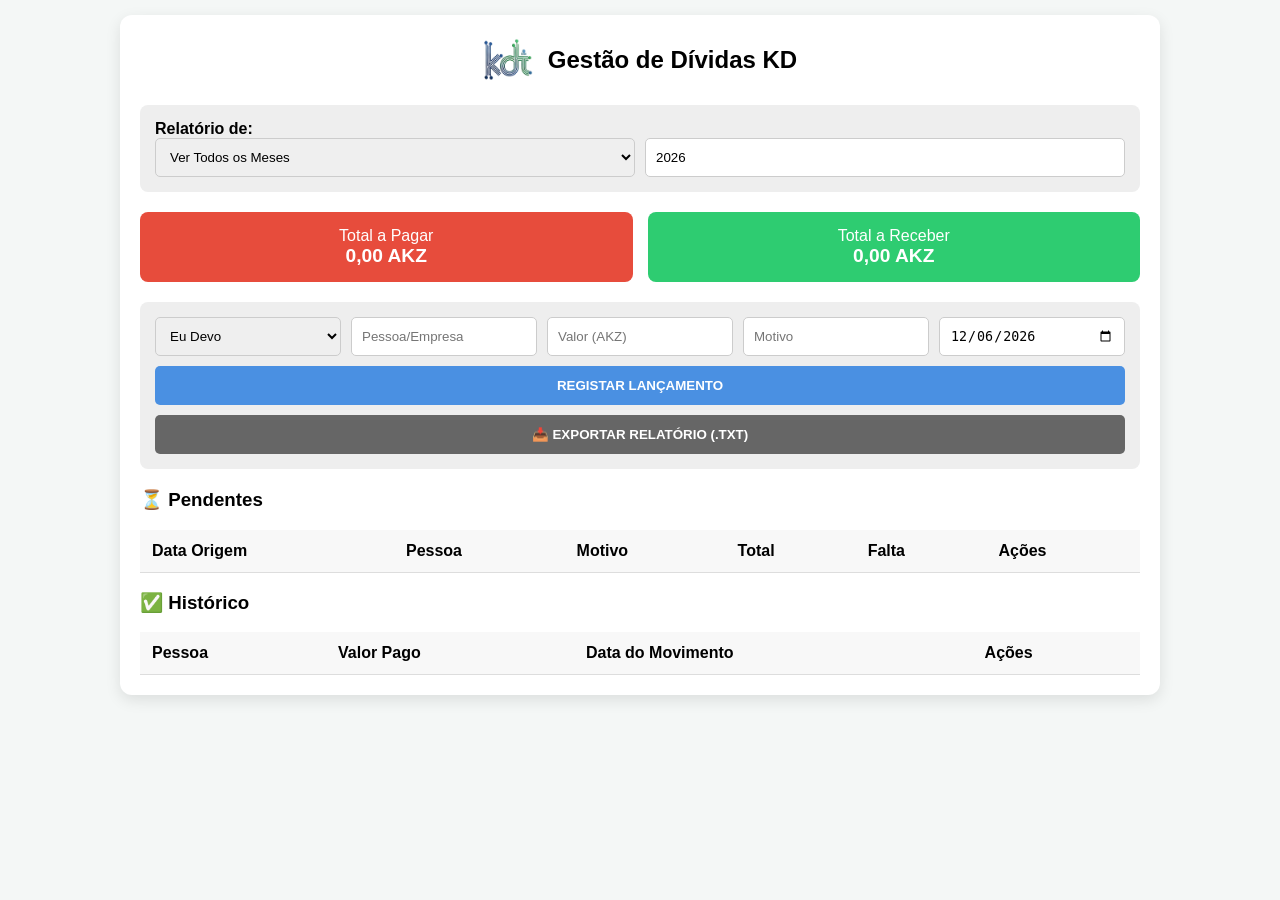
==== index.html @ 62168fb9 "first comit" ====
<!DOCTYPE html>
<html lang="pt">
<head>
    <meta charset="UTF-8">
    <meta name="viewport" content="width=device-width, initial-scale=1.0">
    <title>Gestor Financeiro KD</title>
    <style>
        :root {
            --primary: #4a90e2;
            --devo: #e74c3c;
            --receber: #2ecc71;
            --bg: #f4f7f6;
        }

        body { font-family: 'Segoe UI', sans-serif; background: var(--bg); margin: 0; padding: 15px; }
        .container { max-width: 1000px; margin: auto; background: white; padding: 20px; border-radius: 12px; box-shadow: 0 5px 15px rgba(0,0,0,0.1); }
        
        /* Estilo do Título com Logo */
        .header-app { display: flex; align-items: center; justify-content: center; gap: 15px; margin-bottom: 20px; }
        .logo-area { width: 50px; height: 50px; display: flex; align-items: center; justify-content: center; font-size: 40px; } /* Ajusta aqui o tamanho */
        .logo-area img { max-width: 100%; height: auto; border-radius: 8px; }

        .dashboard { display: grid; grid-template-columns: 1fr 1fr; gap: 15px; margin: 20px 0; }
        .card { padding: 15px; border-radius: 8px; color: white; text-align: center; }
        .card.devo { background: var(--devo); }
        .card.receber { background: var(--receber); }
        .card span { display: block; font-size: 1.2rem; font-weight: bold; }

        .section { background: #eee; padding: 15px; border-radius: 8px; margin-bottom: 20px; }
        .grid-form { display: grid; grid-template-columns: repeat(auto-fit, minmax(150px, 1fr)); gap: 10px; }
        input, select { padding: 10px; border: 1px solid #ccc; border-radius: 5px; width: 100%; box-sizing: border-box; }
        
        button { cursor: pointer; border: none; border-radius: 5px; font-weight: bold; transition: 0.3s; }
        .btn-add { background: var(--primary); color: white; padding: 12px; width: 100%; margin-top: 10px; }
        .btn-pay { background: #3498db; color: white; padding: 5px 10px; }
        .btn-del { background: #c0392b; color: white; padding: 5px 10px; }
        .btn-export { background: #666; color: white; padding: 12px; width: 100%; margin-top: 10px; }

        .table-wrap { overflow-x: auto; margin-top: 10px; }
        table { width: 100%; border-collapse: collapse; min-width: 700px; }
        th, td { padding: 12px; border-bottom: 1px solid #ddd; text-align: left; }
        th { background: #f8f8f8; }

        .tag-parcela { font-size: 0.7rem; background: #ddd; padding: 2px 5px; border-radius: 3px; margin-left: 5px; }

        @media (max-width: 600px) {
            .dashboard { grid-template-columns: 1fr; }
            .grid-form { grid-template-columns: 1fr; }
            .header-app { flex-direction: column; text-align: center; }
        }
    </style>
</head>
<body>

<div class="container">
    <header class="header-app">
        <div class="logo-area" id="logoContainer">
            <img src="logo-kd.png" alt="Logo KD"> 
        </div>
        <h2 style="margin: 0;">Gestão de Dívidas KD</h2>
    </header>

    <div class="section">
        <strong>Relatório de:</strong>
        <div class="grid-form">
            <select id="filtroMes" onchange="atualizarInterface()">
                <option value="todos">Ver Todos os Meses</option>
                <option value="01">Janeiro</option><option value="02">Fevereiro</option>
                <option value="03" selected>Março</option><option value="04">Abril</option>
                <option value="05">Maio</option><option value="06">Junho</option>
                <option value="07">Julho</option><option value="08">Agosto</option>
                <option value="09">Setembro</option><option value="10">Outubro</option>
                <option value="11">Novembro</option><option value="12">Dezembro</option>
            </select>
            <input type="number" id="filtroAno" value="2026" onchange="atualizarInterface()">
        </div>
    </div>

    <div class="dashboard">
        <div class="card devo">Total a Pagar<span id="saldoDevo">0 AKZ</span></div>
        <div class="card receber">Total a Receber<span id="saldoReceber">0 AKZ</span></div>
    </div>

    <div class="section">
        <div class="grid-form">
            <select id="tipo">
                <option value="devo">Eu Devo</option>
                <option value="receber">Devem-me</option>
            </select>
            <input type="text" id="pessoa" placeholder="Pessoa/Empresa">
            <input type="number" id="valorTotal" placeholder="Valor (AKZ)">
            <input type="text" id="motivo" placeholder="Motivo">
            <input type="date" id="data">
        </div>
        <button class="btn-add" onclick="adicionarRegisto()">REGISTAR LANÇAMENTO</button>
        <button class="btn-export" onclick="exportarParaTXT()">📥 EXPORTAR RELATÓRIO (.TXT)</button>
    </div>

    <h3>⏳ Pendentes</h3>
    <div class="table-wrap">
        <table id="tabelaPendentes">
            <thead>
                <tr>
                    <th>Data Origem</th>
                    <th>Pessoa</th>
                    <th>Motivo</th>
                    <th>Total</th>
                    <th>Falta</th>
                    <th>Ações</th>
                </tr>
            </thead>
            <tbody></tbody>
        </table>
    </div>

    <h3>✅ Histórico</h3>
    <div class="table-wrap">
        <table id="tabelaPagas">
            <thead>
                <tr>
                    <th>Pessoa</th>
                    <th>Valor Pago</th>
                    <th>Data do Movimento</th>
                    <th>Ações</th>
                </tr>
            </thead>
            <tbody></tbody>
        </table>
    </div>
</div>

<script>
    let finance_db = JSON.parse(localStorage.getItem('finance_kd_v4')) || [];

    document.getElementById('data').valueAsDate = new Date();
    document.getElementById('filtroMes').value = "todos"; 
    document.getElementById('filtroAno').value = new Date().getFullYear();

    function adicionarRegisto() {
        const item = {
            id: Date.now(),
            tipo: document.getElementById('tipo').value,
            pessoa: document.getElementById('pessoa').value,
            valor: parseFloat(document.getElementById('valorTotal').value) || 0,
            restante: parseFloat(document.getElementById('valorTotal').value) || 0,
            data: document.getElementById('data').value,
            motivo: document.getElementById('motivo').value,
            concluido: false,
            isParcela: false
        };

        if(!item.pessoa || item.valor <= 0 || !item.data) return alert("Preencha os campos!");

        finance_db.push(item);
        salvarEDesenhar();
        limparCampos();
    }

    function realizarPagamento(id) {
        const index = finance_db.findIndex(i => i.id === id);
        const original = finance_db[index];
        
        let valorInput = prompt(`Valor a pagar/receber de ${original.pessoa}:\nFalta: ${original.restante} AKZ`);
        if(valorInput === null || valorInput === "") return;
        
        let valorPago = parseFloat(valorInput);
        if(isNaN(valorPago) || valorPago <= 0) return alert("Valor inválido!");

        let dataP = prompt("Data (AAAA-MM-DD):", new Date().toISOString().split('T')[0]);
        if(!dataP) return;

        if(valorPago >= original.restante) {
            original.restante = 0;
            original.concluido = true;
            original.data = dataP; 
            original.isParcela = false;
        } else {
            const parcela = {
                id: Date.now() + 1,
                tipo: original.tipo,
                pessoa: original.pessoa,
                valor: valorPago,
                data: dataP,
                motivo: `Parcela de: ${original.motivo}`,
                concluido: true,
                isParcela: true
            };
            finance_db.push(parcela);
            original.restante -= valorPago;
        }
        salvarEDesenhar();
    }

    function eliminar(id) {
        if(confirm("Deseja apagar?")) {
            finance_db = finance_db.filter(i => i.id !== id);
            salvarEDesenhar();
        }
    }

    function salvarEDesenhar() {
        localStorage.setItem('finance_kd_v4', JSON.stringify(finance_db));
        atualizarInterface();
    }

    function limparCampos() {
        document.getElementById('pessoa').value = '';
        document.getElementById('valorTotal').value = '';
        document.getElementById('motivo').value = '';
    }

    function formatarKz(n) {
        return n.toLocaleString('pt-AO', { minimumFractionDigits: 2 }) + " AKZ";
    }

    function exportarParaTXT() {
        if (finance_db.length === 0) return alert("Sem dados!");
        let t = "=== RELATÓRIO FINANCEIRO KD ===\n\n";
        finance_db.forEach(i => {
            t += `${i.data} | ${i.tipo.toUpperCase()} | ${i.pessoa} | ${formatarKz(i.valor)} | Motivo: ${i.motivo}\n`;
        });
        const blob = new Blob([t], { type: "text/plain" });
        const a = document.createElement("a");
        a.href = URL.createObjectURL(blob);
        a.download = "relatorio_kd.txt";
        a.click();
    }

    function atualizarInterface() {
        const mesF = document.getElementById('filtroMes').value;
        const anoF = document.getElementById('filtroAno').value;
        const tPendentes = document.querySelector('#tabelaPendentes tbody');
        const tPagas = document.querySelector('#tabelaPagas tbody');
        
        tPendentes.innerHTML = '';
        tPagas.innerHTML = '';

        let totalDevo = 0, totalReceber = 0;

        finance_db.forEach(item => {
            const [ano, mes, dia] = item.data.split('-');
            if (mesF === "todos" || (mes === mesF && ano === String(anoF))) {
                const tr = document.createElement('tr');
                if(!item.concluido) {
                    if(item.tipo === 'devo') totalDevo += item.restante; else totalReceber += item.restante;
                    tr.innerHTML = `<td>${dia}/${mes}/${ano}</td><td>${item.pessoa}</td><td>${item.motivo}</td><td>${formatarKz(item.valor)}</td><td style="color:red;font-weight:bold">${formatarKz(item.restante)}</td><td><button class="btn-pay" onclick="realizarPagamento(${item.id})">Pagar</button><button class="btn-del" onclick="eliminar(${item.id})">×</button></td>`;
                    tPendentes.appendChild(tr);
                } else {
                    tr.innerHTML = `<td>${item.pessoa} ${item.isParcela ? '<span class="tag-parcela">Parcela</span>' : ''}</td><td>${formatarKz(item.valor)}</td><td>${dia}/${mes}/${ano}</td><td><button class="btn-del" onclick="eliminar(${item.id})">×</button></td>`;
                    tPagas.appendChild(tr);
                }
            }
        });
        document.getElementById('saldoDevo').innerText = formatarKz(totalDevo);
        document.getElementById('saldoReceber').innerText = formatarKz(totalReceber);
    }
    atualizarInterface();
</script>
</body>
</html>
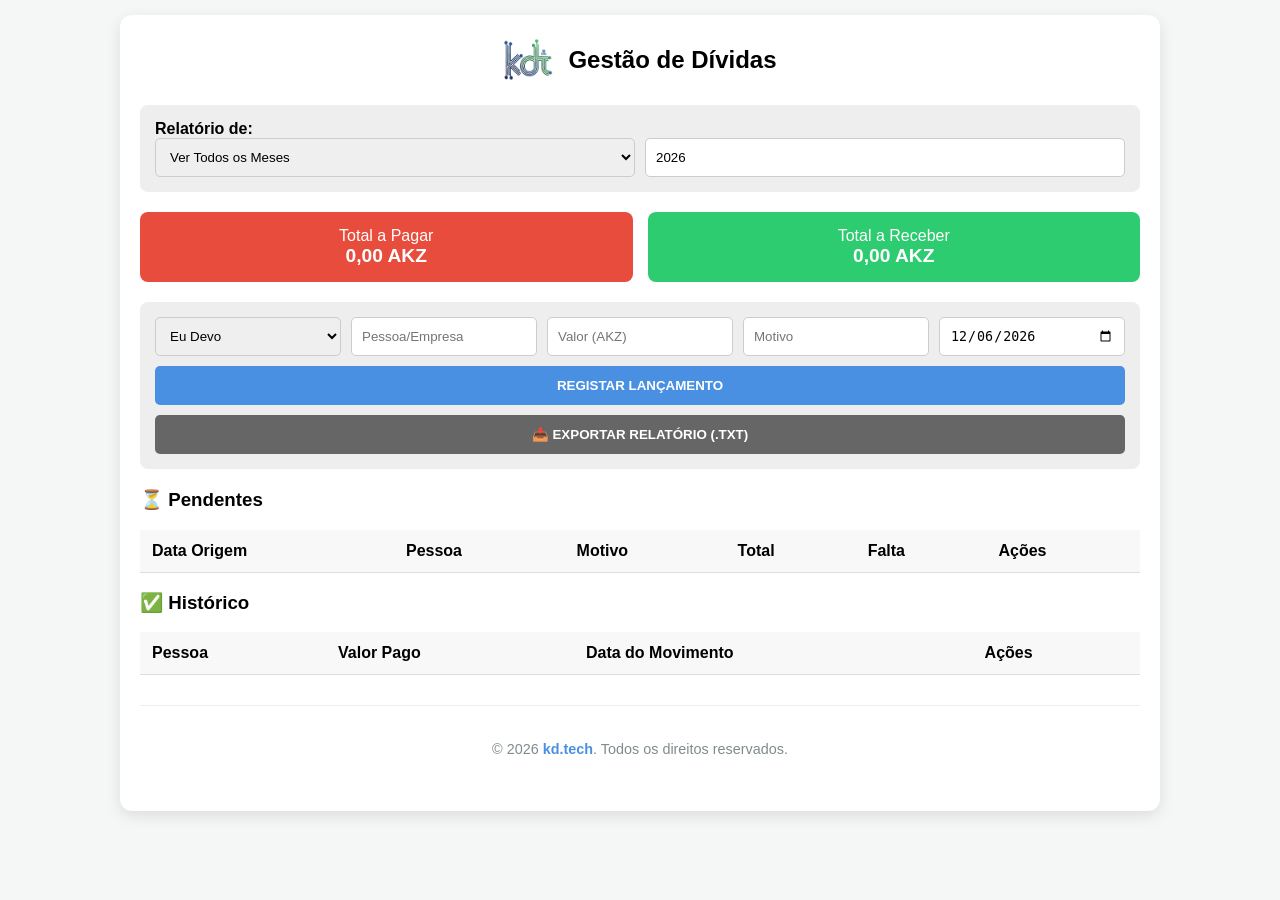
==== commit d7adf515: "update footer" ====
--- a/index.html
+++ b/index.html
@@ -4,51 +4,7 @@
     <meta charset="UTF-8">
     <meta name="viewport" content="width=device-width, initial-scale=1.0">
     <title>Gestor Financeiro KD</title>
-    <style>
-        :root {
-            --primary: #4a90e2;
-            --devo: #e74c3c;
-            --receber: #2ecc71;
-            --bg: #f4f7f6;
-        }
-
-        body { font-family: 'Segoe UI', sans-serif; background: var(--bg); margin: 0; padding: 15px; }
-        .container { max-width: 1000px; margin: auto; background: white; padding: 20px; border-radius: 12px; box-shadow: 0 5px 15px rgba(0,0,0,0.1); }
-        
-        /* Estilo do Título com Logo */
-        .header-app { display: flex; align-items: center; justify-content: center; gap: 15px; margin-bottom: 20px; }
-        .logo-area { width: 50px; height: 50px; display: flex; align-items: center; justify-content: center; font-size: 40px; } /* Ajusta aqui o tamanho */
-        .logo-area img { max-width: 100%; height: auto; border-radius: 8px; }
-
-        .dashboard { display: grid; grid-template-columns: 1fr 1fr; gap: 15px; margin: 20px 0; }
-        .card { padding: 15px; border-radius: 8px; color: white; text-align: center; }
-        .card.devo { background: var(--devo); }
-        .card.receber { background: var(--receber); }
-        .card span { display: block; font-size: 1.2rem; font-weight: bold; }
-
-        .section { background: #eee; padding: 15px; border-radius: 8px; margin-bottom: 20px; }
-        .grid-form { display: grid; grid-template-columns: repeat(auto-fit, minmax(150px, 1fr)); gap: 10px; }
-        input, select { padding: 10px; border: 1px solid #ccc; border-radius: 5px; width: 100%; box-sizing: border-box; }
-        
-        button { cursor: pointer; border: none; border-radius: 5px; font-weight: bold; transition: 0.3s; }
-        .btn-add { background: var(--primary); color: white; padding: 12px; width: 100%; margin-top: 10px; }
-        .btn-pay { background: #3498db; color: white; padding: 5px 10px; }
-        .btn-del { background: #c0392b; color: white; padding: 5px 10px; }
-        .btn-export { background: #666; color: white; padding: 12px; width: 100%; margin-top: 10px; }
-
-        .table-wrap { overflow-x: auto; margin-top: 10px; }
-        table { width: 100%; border-collapse: collapse; min-width: 700px; }
-        th, td { padding: 12px; border-bottom: 1px solid #ddd; text-align: left; }
-        th { background: #f8f8f8; }
-
-        .tag-parcela { font-size: 0.7rem; background: #ddd; padding: 2px 5px; border-radius: 3px; margin-left: 5px; }
-
-        @media (max-width: 600px) {
-            .dashboard { grid-template-columns: 1fr; }
-            .grid-form { grid-template-columns: 1fr; }
-            .header-app { flex-direction: column; text-align: center; }
-        }
-    </style>
+    <link rel="stylesheet" href="style.css">
 </head>
 <body>
 
@@ -57,7 +13,7 @@
         <div class="logo-area" id="logoContainer">
             <img src="logo-kd.png" alt="Logo KD"> 
         </div>
-        <h2 style="margin: 0;">Gestão de Dívidas KD</h2>
+        <h2 style="margin: 0;">Gestão de Dívidas</h2>
     </header>
 
     <div class="section">
@@ -93,6 +49,7 @@
             <input type="date" id="data">
         </div>
         <button class="btn-add" onclick="adicionarRegisto()">REGISTAR LANÇAMENTO</button>
+
         <button class="btn-export" onclick="exportarParaTXT()">📥 EXPORTAR RELATÓRIO (.TXT)</button>
     </div>
 
@@ -127,6 +84,10 @@
             <tbody></tbody>
         </table>
     </div>
+
+    <footer>
+        <p>&copy; 2026 <strong>kd.tech</strong>. Todos os direitos reservados.</p>
+    </footer>
 </div>
 
 <script>
--- a/style.css
+++ b/style.css
@@ -0,0 +1,187 @@
+:root {
+            --primary: #4a90e2;
+            --devo: #e74c3c;
+            --receber: #2ecc71;
+            --bg: #f4f7f6;
+        }
+
+        body { 
+            font-family: 'Segoe UI', sans-serif; 
+            background: var(--bg); 
+            margin: 0; padding: 15px; 
+        }
+
+        .container { 
+            max-width: 1000px; 
+            margin: auto; 
+            background: white; 
+            padding: 20px; 
+            border-radius: 12px; 
+            box-shadow: 0 5px 15px rgba(0,0,0,0.1); 
+        }
+        
+        /* Estilo do Título com Logo */
+        .header-app { 
+            display: flex; 
+            align-items: center; 
+            justify-content: center; 
+            gap: 15px; 
+            margin-bottom: 20px; 
+        }
+
+        .logo-area { 
+            width: 50px; 
+            height: 50px; 
+            display: flex; 
+            align-items: center; 
+            justify-content: center; 
+            font-size: 40px; 
+        } 
+        /* Ajusta aqui o tamanho */
+        .logo-area img { 
+            max-width: 100%; 
+            height: auto; 
+            border-radius: 8px; 
+        }
+
+        .dashboard { 
+            display: grid; 
+            grid-template-columns: 1fr 1fr; gap: 15px; 
+            margin: 20px 0; 
+        }
+
+        .card { 
+            padding: 15px; 
+            border-radius: 8px; 
+            color: white; 
+            text-align: center; 
+        }
+        
+        .card.devo { 
+            background: var(--devo); 
+        }
+        
+        .card.receber { 
+            background: var(--receber); 
+        }
+        
+        .card span { 
+            display: block; 
+            font-size: 1.2rem; 
+            font-weight: bold; 
+        }
+
+        .section { 
+            background: #eee; 
+            padding: 15px; 
+            border-radius: 8px; 
+            margin-bottom: 20px; 
+        }
+        
+        .grid-form { 
+            display: grid; 
+            grid-template-columns: repeat(auto-fit, minmax(150px, 1fr)); 
+            gap: 10px; 
+        }
+        
+        input, select { 
+            padding: 10px; 
+            border: 1px solid #ccc; 
+            border-radius: 5px; 
+            width: 100%; 
+            box-sizing: border-box; 
+        }
+        
+        button { 
+            cursor: pointer; 
+            border: none; 
+            border-radius: 5px; 
+            font-weight: bold; 
+            transition: 0.3s; }
+        
+        .btn-add { 
+            background: var(--primary); 
+            color: white; 
+            padding: 12px; 
+            width: 100%; 
+            margin-top: 10px; 
+        }
+        
+        .btn-pay { 
+            background: #3498db; 
+            color: white; 
+            padding: 5px 10px; 
+        }
+        
+        .btn-del { 
+            background: #c0392b; 
+            color: white; 
+            padding: 5px 10px; 
+        }
+        
+        .btn-export { 
+            background: #666; 
+            color: white; 
+            padding: 12px; 
+            width: 100%; 
+            margin-top: 10px; }
+
+        .table-wrap { 
+            overflow-x: auto; 
+            margin-top: 10px; 
+        }
+        
+        table { 
+            width: 100%; 
+            border-collapse: collapse; 
+            min-width: 700px; 
+        }
+        
+        th, td { 
+            padding: 12px; 
+            border-bottom: 1px solid #ddd; 
+            text-align: left; 
+        }
+        
+        th { 
+            background: #f8f8f8; 
+        }
+
+        .tag-parcela { 
+            font-size: 0.7rem; 
+            background: #ddd; 
+            padding: 2px 5px; 
+            border-radius: 3px; 
+            margin-left: 5px; 
+        }
+
+        footer {
+            margin-top: 30px;
+            text-align: center;
+            padding: 20px;
+            font-size: 0.9rem;
+            color: #7f8c8d;
+            border-top: 1px solid #eee;
+        }
+        
+        footer strong {
+            color: var(--primary);
+        }
+
+        @media (max-width: 600px) {
+            .dashboard { 
+                grid-template-columns: 1fr; 
+            }
+
+            .grid-form { 
+                grid-template-columns: 1fr; 
+            }
+
+            .header-app { 
+                flex-direction: column; text-align: center; 
+            }
+
+            .btn-export {
+                font-size: 0.7rem;
+            }
+        }
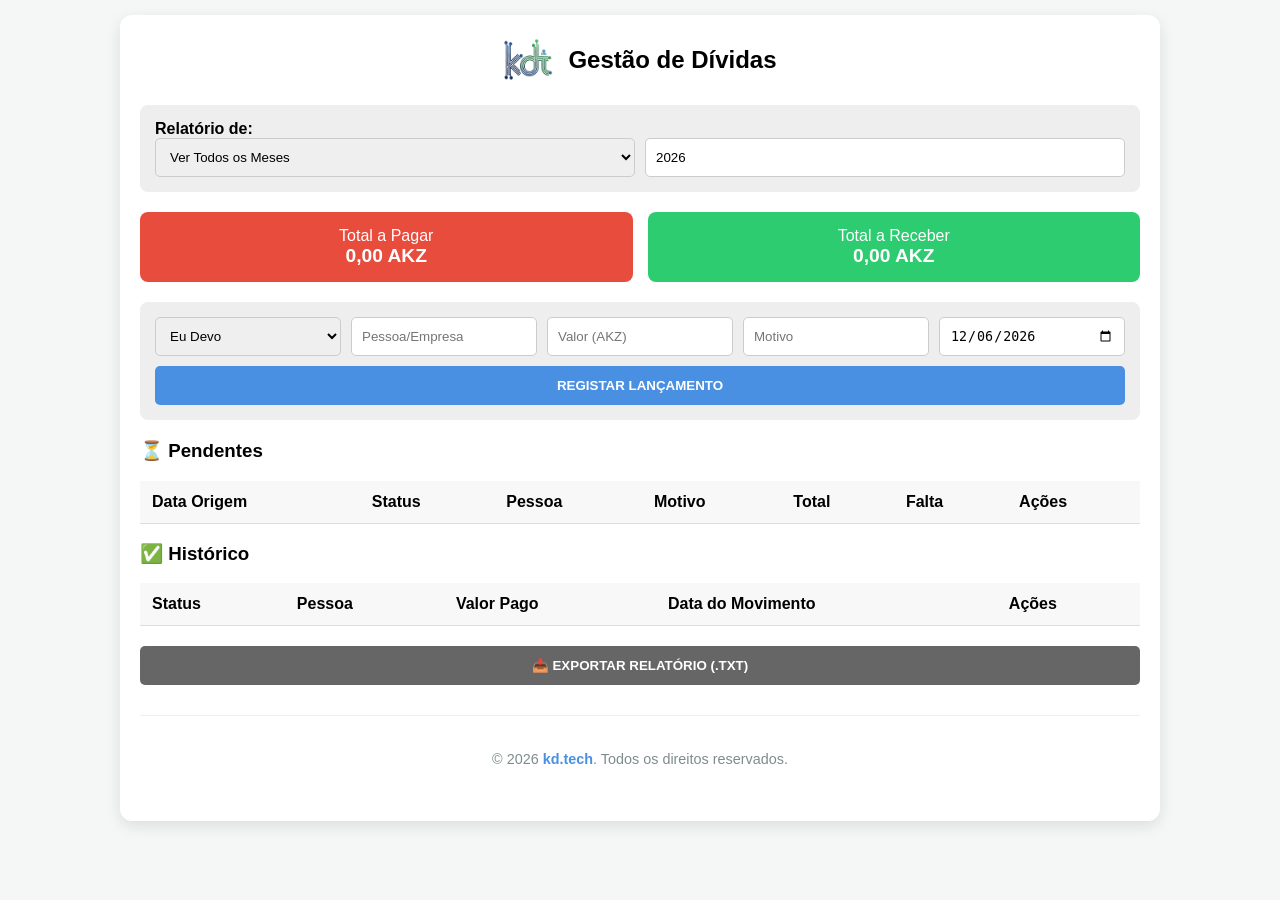
==== commit 909b9e3d: "refactoring" ====
--- a/index.html
+++ b/index.html
@@ -3,8 +3,201 @@
 <head>
     <meta charset="UTF-8">
     <meta name="viewport" content="width=device-width, initial-scale=1.0">
-    <title>Gestor Financeiro KD</title>
-    <link rel="stylesheet" href="style.css">
+    <title>Gestão Financeira KD</title>
+    <style>
+        :root {
+            --primary: #4a90e2;
+            --devo: #e74c3c;
+            --receber: #2ecc71;
+            --bg: #f4f7f6;
+        }
+
+        body { 
+            font-family: 'Segoe UI', sans-serif; 
+            background: var(--bg); 
+            margin: 0; 
+            padding: 15px; 
+        }
+
+        .container { 
+            max-width: 1000px; 
+            margin: auto; 
+            background: white; 
+            padding: 20px; 
+            border-radius: 12px; 
+            box-shadow: 0 5px 15px rgba(0,0,0,0.1); 
+        }
+        
+        /* Estilo do Título com Logo */
+        .header-app { 
+            display: flex; 
+            align-items: center; 
+            justify-content: center; 
+            gap: 15px; 
+            margin-bottom: 20px; 
+        }
+
+        .logo-area { 
+            width: 50px; 
+            height: 50px; 
+            display: flex; 
+            align-items: center; 
+            justify-content: center; 
+            font-size: 40px; 
+        } 
+        /* Ajusta aqui o tamanho */
+        .logo-area img { 
+            max-width: 100%; 
+            height: auto; 
+            border-radius: 8px; 
+        }
+
+        .dashboard { 
+            display: grid; 
+            grid-template-columns: 1fr 1fr; 
+            gap: 15px; 
+            margin: 20px 0; 
+        }
+
+        .card { 
+            padding: 15px; 
+            border-radius: 8px; 
+            color: white; 
+            text-align: center; 
+        }
+        
+        .card.devo { 
+            background: var(--devo); 
+        }
+        
+        .card.receber { 
+            background: var(--receber); 
+        }
+        
+        .card span { 
+            display: block; 
+            font-size: 1.2rem; 
+            font-weight: bold; 
+        }
+
+        .section { 
+            background: #eee; 
+            padding: 15px; 
+            border-radius: 8px; 
+            margin-bottom: 20px; 
+        }
+        
+        .grid-form { 
+            display: grid; 
+            grid-template-columns: repeat(auto-fit, minmax(150px, 1fr)); 
+            gap: 10px; 
+        }
+        
+        input, select { 
+            padding: 10px; 
+            border: 1px solid #ccc; 
+            border-radius: 5px; 
+            width: 100%; 
+            box-sizing: border-box; 
+        }
+        
+        button { 
+            cursor: pointer; 
+            border: none; 
+            border-radius: 5px; 
+            font-weight: bold; 
+            transition: 0.3s; 
+        }
+        
+        .btn-add { 
+            background: var(--primary); 
+            color: white; 
+            padding: 12px; 
+            width: 100%; 
+            margin-top: 10px; 
+        }
+        
+        .btn-pay { 
+            background: #3498db; 
+            color: white; 
+            padding: 5px 10px; 
+        }
+        
+        .btn-del { 
+            background: #c0392b; 
+            color: white; 
+            padding: 5px 10px; 
+        }
+        
+        .btn-export { 
+            background: #666; 
+            color: white; 
+            padding: 12px; 
+            width: 100%; 
+            margin-top: 20px; 
+        }
+
+        .table-wrap { 
+            overflow-x: auto; 
+            margin-top: 10px; 
+        }
+        
+        table { 
+            width: 100%; 
+            border-collapse: collapse; 
+            min-width: 700px; 
+        }
+        
+        th, td { 
+            padding: 12px; 
+            border-bottom: 1px solid #ddd; 
+            text-align: left; 
+        }
+        
+        th { 
+            background: #f8f8f8; 
+        }
+
+        .tag-parcela { 
+            font-size: 0.7rem; 
+            background: #ddd; 
+            padding: 2px 5px; 
+            border-radius: 3px; 
+            margin-left: 5px; 
+        }
+
+        footer {
+            margin-top: 30px;
+            text-align: center;
+            padding: 20px;
+            font-size: 0.9rem;
+            color: #7f8c8d;
+            border-top: 1px solid #eee;
+        }
+        
+        footer strong {
+            color: var(--primary);
+        }
+
+        @media (max-width: 600px) {
+            .dashboard { 
+                grid-template-columns: 1fr; 
+            }
+
+            .grid-form { 
+                grid-template-columns: 1fr; 
+            }
+
+            .header-app { 
+                flex-direction: column; 
+                text-align: center; 
+            }
+
+            .btn-export {
+                font-size: 0.7rem;
+            }
+        }
+    </style>
 </head>
 <body>
 
@@ -49,8 +242,6 @@
             <input type="date" id="data">
         </div>
         <button class="btn-add" onclick="adicionarRegisto()">REGISTAR LANÇAMENTO</button>
-
-        <button class="btn-export" onclick="exportarParaTXT()">📥 EXPORTAR RELATÓRIO (.TXT)</button>
     </div>
 
     <h3>⏳ Pendentes</h3>
@@ -59,6 +250,7 @@
             <thead>
                 <tr>
                     <th>Data Origem</th>
+                    <th>Status</th>
                     <th>Pessoa</th>
                     <th>Motivo</th>
                     <th>Total</th>
@@ -75,6 +267,7 @@
         <table id="tabelaPagas">
             <thead>
                 <tr>
+                    <th>Status</th>
                     <th>Pessoa</th>
                     <th>Valor Pago</th>
                     <th>Data do Movimento</th>
@@ -85,137 +278,308 @@
         </table>
     </div>
 
+    <!-- Botão exportar movido para cá -->
+    <button class="btn-export" onclick="exportarParaTXT()">📥 EXPORTAR RELATÓRIO (.TXT)</button>
+
     <footer>
         <p>&copy; 2026 <strong>kd.tech</strong>. Todos os direitos reservados.</p>
     </footer>
 </div>
 
 <script>
-    let finance_db = JSON.parse(localStorage.getItem('finance_kd_v4')) || [];
-
-    document.getElementById('data').valueAsDate = new Date();
-    document.getElementById('filtroMes').value = "todos"; 
-    document.getElementById('filtroAno').value = new Date().getFullYear();
-
-    function adicionarRegisto() {
-        const item = {
-            id: Date.now(),
-            tipo: document.getElementById('tipo').value,
-            pessoa: document.getElementById('pessoa').value,
-            valor: parseFloat(document.getElementById('valorTotal').value) || 0,
-            restante: parseFloat(document.getElementById('valorTotal').value) || 0,
-            data: document.getElementById('data').value,
-            motivo: document.getElementById('motivo').value,
-            concluido: false,
+    // Carrega os dados do localStorage (ou inicia um array vazio se não existir)
+let finance_db = JSON.parse(localStorage.getItem('finance_kd_v4')) || [];
+
+// Define a data atual automaticamente no input de data
+document.getElementById('data').valueAsDate = new Date();
+
+// Define o filtro padrão (todos os meses)
+document.getElementById('filtroMes').value = "todos"; 
+
+// Define o ano atual no filtro
+document.getElementById('filtroAno').value = new Date().getFullYear();
+
+
+// =========================
+// ADICIONAR NOVO REGISTO
+// =========================
+function adicionarRegisto() {
+
+    // Cria o objeto com os dados do formulário
+    const item = {
+        id: Date.now(), // ID único baseado no timestamp
+        tipo: document.getElementById('tipo').value, // "devo" ou "devem-me"
+        pessoa: document.getElementById('pessoa').value,
+        valor: parseFloat(document.getElementById('valorTotal').value) || 0,
+        restante: parseFloat(document.getElementById('valorTotal').value) || 0, // valor ainda em dívida
+        data: document.getElementById('data').value,
+        motivo: document.getElementById('motivo').value,
+        concluido: false, // ainda não pago
+        isParcela: false // controle de parcelas (não usado ainda)
+    };
+
+    // Validação básica dos campos
+    if(!item.pessoa || item.valor <= 0 || !item.data) 
+        return alert("Preencha os campos!");
+
+    // Adiciona ao banco
+    finance_db.push(item);
+
+    // Salva e atualiza interface
+    salvarEDesenhar();
+
+    // Limpa os campos do formulário
+    limparCampos();
+}
+
+
+// =========================
+// ESTORNAR PAGAMENTO
+// =========================
+function estornarPagamento(id) {
+
+    // Encontra o item pelo ID
+    const index = finance_db.findIndex(i => i.id === id);
+    if(index === -1) return;
+
+    const item = finance_db[index];
+
+    // Confirmação do usuário
+    if (!confirm(`Tem certeza que deseja estornar o pagamento de ${item.pessoa}?`)) return;
+
+    // Cria novamente a dívida original
+    const dividaOriginal = {
+        id: Date.now() + Math.floor(Math.random() * 1000), // novo ID
+        tipo: item.tipo,
+        pessoa: item.pessoa,
+        valor: item.valor,
+        restante: item.valor, // volta ao valor total
+        data: item.data,
+        motivo: item.motivo,
+        concluido: false,
+        isParcela: false
+    };
+
+    // Adiciona a dívida de volta e remove o pagamento
+    finance_db.push(dividaOriginal);
+    finance_db.splice(index, 1);
+
+    salvarEDesenhar();
+}
+
+
+// =========================
+// ELIMINAR PAGAMENTO (PAGO)
+// =========================
+function eliminarPagamento(id) {
+    if(confirm("Deseja eliminar este registro permanentemente?")) {
+        finance_db = finance_db.filter(i => i.id !== id);
+        salvarEDesenhar();
+    }
+}
+
+
+// =========================
+// REALIZAR PAGAMENTO
+// =========================
+function realizarPagamento(id) {
+
+    // Busca o item original
+    const index = finance_db.findIndex(i => i.id === id);
+    if(index === -1) return;
+
+    const original = finance_db[index];
+    
+    // Solicita valor a pagar
+    let valorInput = prompt(`Valor a pagar/receber de ${original.pessoa}:\nFalta: ${original.restante.toFixed(2)} AKZ`);
+    if(valorInput === null || valorInput === "") return;
+    
+    let valorPago = parseFloat(valorInput);
+
+    // Validação
+    if(isNaN(valorPago) || valorPago <= 0) 
+        return alert("Valor inválido!");
+
+    // Solicita data do pagamento
+    let dataP = prompt("Data (AAAA-MM-DD):", new Date().toISOString().split('T')[0]);
+    if(!dataP) return;
+
+    // Se pagou tudo (ou mais)
+    if(valorPago >= original.restante) {
+
+        const pagamento = {
+            id: Date.now() + Math.floor(Math.random() * 1000),
+            tipo: original.tipo,
+            pessoa: original.pessoa,
+            valor: original.valor,
+            data: dataP,
+            motivo: original.motivo,
+            concluido: true,
             isParcela: false
         };
 
-        if(!item.pessoa || item.valor <= 0 || !item.data) return alert("Preencha os campos!");
-
-        finance_db.push(item);
-        salvarEDesenhar();
-        limparCampos();
+        // Move para lista de pagos
+        finance_db.push(pagamento);
+
+        // Remove da lista de pendentes
+        finance_db.splice(index, 1);
+
+    } else {
+        // Pagamento parcial (reduz apenas o restante)
+        original.restante -= valorPago;
     }
 
-    function realizarPagamento(id) {
-        const index = finance_db.findIndex(i => i.id === id);
-        const original = finance_db[index];
-        
-        let valorInput = prompt(`Valor a pagar/receber de ${original.pessoa}:\nFalta: ${original.restante} AKZ`);
-        if(valorInput === null || valorInput === "") return;
-        
-        let valorPago = parseFloat(valorInput);
-        if(isNaN(valorPago) || valorPago <= 0) return alert("Valor inválido!");
-
-        let dataP = prompt("Data (AAAA-MM-DD):", new Date().toISOString().split('T')[0]);
-        if(!dataP) return;
-
-        if(valorPago >= original.restante) {
-            original.restante = 0;
-            original.concluido = true;
-            original.data = dataP; 
-            original.isParcela = false;
-        } else {
-            const parcela = {
-                id: Date.now() + 1,
-                tipo: original.tipo,
-                pessoa: original.pessoa,
-                valor: valorPago,
-                data: dataP,
-                motivo: `Parcela de: ${original.motivo}`,
-                concluido: true,
-                isParcela: true
-            };
-            finance_db.push(parcela);
-            original.restante -= valorPago;
-        }
+    salvarEDesenhar();
+}
+
+
+// =========================
+// ELIMINAR (GENÉRICO)
+// =========================
+function eliminar(id) {
+    if(confirm("Deseja apagar?")) {
+        finance_db = finance_db.filter(i => i.id !== id);
         salvarEDesenhar();
     }
-
-    function eliminar(id) {
-        if(confirm("Deseja apagar?")) {
-            finance_db = finance_db.filter(i => i.id !== id);
-            salvarEDesenhar();
-        }
-    }
-
-    function salvarEDesenhar() {
-        localStorage.setItem('finance_kd_v4', JSON.stringify(finance_db));
-        atualizarInterface();
-    }
-
-    function limparCampos() {
-        document.getElementById('pessoa').value = '';
-        document.getElementById('valorTotal').value = '';
-        document.getElementById('motivo').value = '';
-    }
-
-    function formatarKz(n) {
-        return n.toLocaleString('pt-AO', { minimumFractionDigits: 2 }) + " AKZ";
-    }
-
-    function exportarParaTXT() {
-        if (finance_db.length === 0) return alert("Sem dados!");
-        let t = "=== RELATÓRIO FINANCEIRO KD ===\n\n";
-        finance_db.forEach(i => {
-            t += `${i.data} | ${i.tipo.toUpperCase()} | ${i.pessoa} | ${formatarKz(i.valor)} | Motivo: ${i.motivo}\n`;
-        });
-        const blob = new Blob([t], { type: "text/plain" });
-        const a = document.createElement("a");
-        a.href = URL.createObjectURL(blob);
-        a.download = "relatorio_kd.txt";
-        a.click();
-    }
-
-    function atualizarInterface() {
-        const mesF = document.getElementById('filtroMes').value;
-        const anoF = document.getElementById('filtroAno').value;
-        const tPendentes = document.querySelector('#tabelaPendentes tbody');
-        const tPagas = document.querySelector('#tabelaPagas tbody');
-        
-        tPendentes.innerHTML = '';
-        tPagas.innerHTML = '';
-
-        let totalDevo = 0, totalReceber = 0;
-
-        finance_db.forEach(item => {
-            const [ano, mes, dia] = item.data.split('-');
-            if (mesF === "todos" || (mes === mesF && ano === String(anoF))) {
-                const tr = document.createElement('tr');
-                if(!item.concluido) {
-                    if(item.tipo === 'devo') totalDevo += item.restante; else totalReceber += item.restante;
-                    tr.innerHTML = `<td>${dia}/${mes}/${ano}</td><td>${item.pessoa}</td><td>${item.motivo}</td><td>${formatarKz(item.valor)}</td><td style="color:red;font-weight:bold">${formatarKz(item.restante)}</td><td><button class="btn-pay" onclick="realizarPagamento(${item.id})">Pagar</button><button class="btn-del" onclick="eliminar(${item.id})">×</button></td>`;
-                    tPendentes.appendChild(tr);
-                } else {
-                    tr.innerHTML = `<td>${item.pessoa} ${item.isParcela ? '<span class="tag-parcela">Parcela</span>' : ''}</td><td>${formatarKz(item.valor)}</td><td>${dia}/${mes}/${ano}</td><td><button class="btn-del" onclick="eliminar(${item.id})">×</button></td>`;
-                    tPagas.appendChild(tr);
-                }
+}
+
+
+// =========================
+// SALVAR + ATUALIZAR UI
+// =========================
+function salvarEDesenhar() {
+
+    // Salva no localStorage
+    localStorage.setItem('finance_kd_v4', JSON.stringify(finance_db));
+
+    // Atualiza a interface
+    atualizarInterface();
+}
+
+
+// =========================
+// LIMPAR CAMPOS DO FORM
+// =========================
+function limparCampos() {
+    document.getElementById('pessoa').value = '';
+    document.getElementById('valorTotal').value = '';
+    document.getElementById('motivo').value = '';
+}
+
+
+// =========================
+// FORMATAR MOEDA (Kwanza)
+// =========================
+function formatarKz(n) {
+    return n.toLocaleString('pt-AO', { minimumFractionDigits: 2 }) + " AKZ";
+}
+
+
+// =========================
+// EXPORTAR PARA TXT
+// =========================
+function exportarParaTXT() {
+
+    if (finance_db.length === 0) return alert("Sem dados!");
+
+    let t = "=== RELATÓRIO FINANCEIRO KD ===\n\n";
+
+    // Ordena por data
+    const todos = [...finance_db];
+    todos.sort((a, b) => new Date(a.data) - new Date(b.data));
+
+    // Monta o conteúdo do arquivo
+    todos.forEach(i => {
+        let tipoExport = i.concluido ? "PAGO" : (i.tipo === "devo" ? "DEVO" : "DEVEM-ME");
+
+        t += `${i.data} | ${tipoExport} | ${i.pessoa} | ${formatarKz(i.valor)} | Motivo: ${i.motivo}\n`;
+    });
+
+    // Cria e baixa o arquivo
+    const blob = new Blob([t], { type: "text/plain" });
+    const a = document.createElement("a");
+
+    a.href = URL.createObjectURL(blob);
+    a.download = "relatorio_kd.txt";
+    a.click();
+}
+
+
+// =========================
+// ATUALIZAR INTERFACE
+// =========================
+function atualizarInterface() {
+
+    const mesF = document.getElementById('filtroMes').value;
+    const anoF = document.getElementById('filtroAno').value;
+
+    const tPendentes = document.querySelector('#tabelaPendentes tbody');
+    const tPagas = document.querySelector('#tabelaPagas tbody');
+    
+    // Limpa tabelas
+    tPendentes.innerHTML = '';
+    tPagas.innerHTML = '';
+
+    let totalDevo = 0, totalReceber = 0;
+
+    // Percorre todos os registros
+    finance_db.forEach(item => {
+
+        const [ano, mes, dia] = item.data.split('-');
+
+        // Filtra por mês/ano
+        if (mesF === "todos" || (mes === mesF && ano === String(anoF))) {
+
+            const tr = document.createElement('tr');
+
+            // REGISTROS PENDENTES
+            if(!item.concluido) {
+
+                if(item.tipo === 'devo') 
+                    totalDevo += item.restante; 
+                else 
+                    totalReceber += item.restante;
+
+                tr.innerHTML = `
+                    <td>${dia}/${mes}/${ano}</td>
+                    <td>${item.tipo === 'devo' ? 'Devo' : 'Devem-me'}</td>
+                    <td>${item.pessoa}</td>
+                    <td>${item.motivo}</td>
+                    <td>${formatarKz(item.valor)}</td>
+                    <td style="color:red;font-weight:bold">${formatarKz(item.restante)}</td>
+                    <td>
+                        <button class="btn-pay" onclick="realizarPagamento(${item.id})">Pagar</button>
+                        <button class="btn-del" onclick="eliminar(${item.id})">×</button>
+                    </td>`;
+
+                tPendentes.appendChild(tr);
+
+            } else {
+
+                // REGISTROS PAGOS
+                tr.innerHTML = `
+                    <td>${item.tipo === 'devo' ? 'Paguei' : 'Pagaram-me'}</td>
+                    <td>${item.pessoa} ${item.isParcela ? '<span class="tag-parcela">Parcela</span>' : ''}</td>
+                    <td>${formatarKz(item.valor)}</td>
+                    <td>${dia}/${mes}/${ano}</td>
+                    <td>
+                        <button class="btn-del" onclick="estornarPagamento(${item.id})">Estornar</button>
+                        <button class="btn-del" onclick="eliminarPagamento(${item.id})">Eliminar</button>
+                    </td>`;
+
+                tPagas.appendChild(tr);
             }
-        });
-        document.getElementById('saldoDevo').innerText = formatarKz(totalDevo);
-        document.getElementById('saldoReceber').innerText = formatarKz(totalReceber);
-    }
-    atualizarInterface();
+        }
+    });
+
+    // Atualiza totais
+    document.getElementById('saldoDevo').innerText = formatarKz(totalDevo);
+    document.getElementById('saldoReceber').innerText = formatarKz(totalReceber);
+}
+
+
+// Inicializa a interface ao carregar
+atualizarInterface();
 </script>
 </body>
 </html>
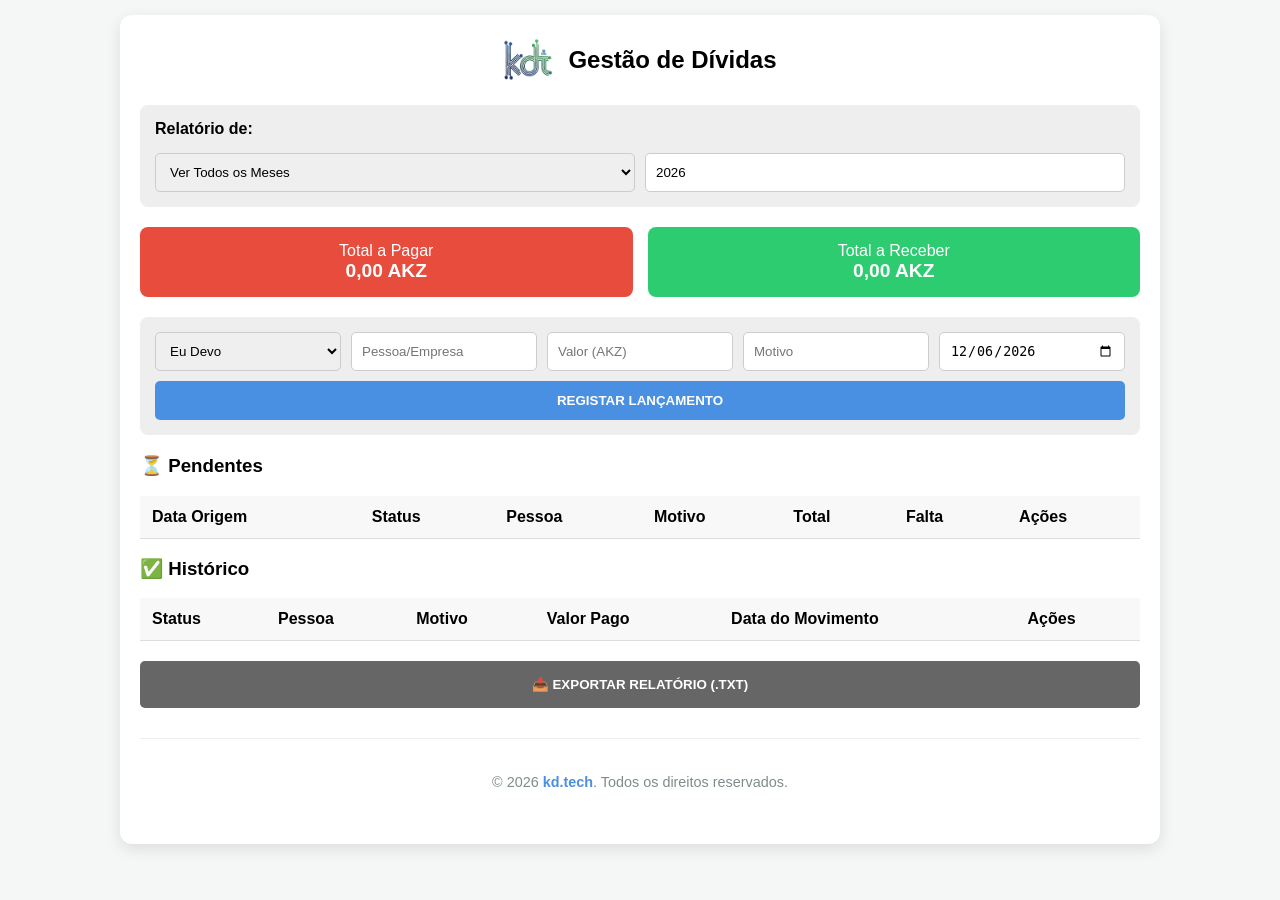
==== commit 61e5f750: "Correção de Parcelamento" ====
--- a/index.html
+++ b/index.html
@@ -4,12 +4,16 @@
     <meta charset="UTF-8">
     <meta name="viewport" content="width=device-width, initial-scale=1.0">
     <title>Gestão Financeira KD</title>
+    <!-- <link rel="stylesheet" href="style.css"> -->
+    <link rel="shortcut icon" href="favicon.ico" type="image/x-icon">
+
     <style>
+
         :root {
-            --primary: #4a90e2;
-            --devo: #e74c3c;
-            --receber: #2ecc71;
-            --bg: #f4f7f6;
+        --primary: #4a90e2;
+        --devo: #e74c3c;
+        --receber: #2ecc71;
+        --bg: #f4f7f6;
         }
 
         body { 
@@ -27,7 +31,7 @@
             border-radius: 12px; 
             box-shadow: 0 5px 15px rgba(0,0,0,0.1); 
         }
-        
+
         /* Estilo do Título com Logo */
         .header-app { 
             display: flex; 
@@ -45,6 +49,7 @@
             justify-content: center; 
             font-size: 40px; 
         } 
+
         /* Ajusta aqui o tamanho */
         .logo-area img { 
             max-width: 100%; 
@@ -65,15 +70,25 @@
             color: white; 
             text-align: center; 
         }
-        
+
         .card.devo { 
             background: var(--devo); 
-        }
-        
+            cursor: pointer;
+        }
+
+        .card.devo:hover { 
+            background: rgb(100, 4, 4); 
+        }
+
         .card.receber { 
             background: var(--receber); 
-        }
-        
+            cursor: pointer;
+        }
+
+        .card.receber:hover { 
+            background: rgb(3, 49, 3);
+        }
+
         .card span { 
             display: block; 
             font-size: 1.2rem; 
@@ -86,13 +101,18 @@
             border-radius: 8px; 
             margin-bottom: 20px; 
         }
-        
+
+        .section strong {
+            display: inline-block;
+            margin-bottom: 15px;
+        }
+
         .grid-form { 
             display: grid; 
             grid-template-columns: repeat(auto-fit, minmax(150px, 1fr)); 
             gap: 10px; 
         }
-        
+
         input, select { 
             padding: 10px; 
             border: 1px solid #ccc; 
@@ -100,7 +120,7 @@
             width: 100%; 
             box-sizing: border-box; 
         }
-        
+
         button { 
             cursor: pointer; 
             border: none; 
@@ -108,7 +128,7 @@
             font-weight: bold; 
             transition: 0.3s; 
         }
-        
+
         .btn-add { 
             background: var(--primary); 
             color: white; 
@@ -116,23 +136,23 @@
             width: 100%; 
             margin-top: 10px; 
         }
-        
+
         .btn-pay { 
             background: #3498db; 
             color: white; 
             padding: 5px 10px; 
         }
-        
+
         .btn-del { 
             background: #c0392b; 
             color: white; 
             padding: 5px 10px; 
         }
-        
+
         .btn-export { 
             background: #666; 
             color: white; 
-            padding: 12px; 
+            padding: 16px; 
             width: 100%; 
             margin-top: 20px; 
         }
@@ -141,19 +161,19 @@
             overflow-x: auto; 
             margin-top: 10px; 
         }
-        
+
         table { 
             width: 100%; 
             border-collapse: collapse; 
             min-width: 700px; 
         }
-        
+
         th, td { 
             padding: 12px; 
             border-bottom: 1px solid #ddd; 
             text-align: left; 
         }
-        
+
         th { 
             background: #f8f8f8; 
         }
@@ -174,7 +194,7 @@
             color: #7f8c8d;
             border-top: 1px solid #eee;
         }
-        
+
         footer strong {
             color: var(--primary);
         }
@@ -197,6 +217,7 @@
                 font-size: 0.7rem;
             }
         }
+
     </style>
 </head>
 <body>
@@ -269,6 +290,7 @@
                 <tr>
                     <th>Status</th>
                     <th>Pessoa</th>
+                    <th>Motivo</th>
                     <th>Valor Pago</th>
                     <th>Data do Movimento</th>
                     <th>Ações</th>
@@ -404,29 +426,28 @@
     let dataP = prompt("Data (AAAA-MM-DD):", new Date().toISOString().split('T')[0]);
     if(!dataP) return;
 
-    // Se pagou tudo (ou mais)
+    // Cria registo no histórico com o valor pago neste movimento
+    const registoHistorico = {
+        id: Date.now() + Math.floor(Math.random() * 1000),
+        tipo: original.tipo,
+        pessoa: original.pessoa,
+        valor: valorPago, // apenas o valor pago neste movimento
+        data: dataP,
+        motivo: original.motivo,
+        concluido: true,
+        isParcela: valorPago < original.restante // é parcela se ainda ficou valor em falta
+    };
+
+    // Adiciona o movimento ao histórico
+    finance_db.push(registoHistorico);
+
+    // Se pagou tudo (ou mais): remove dos pendentes
     if(valorPago >= original.restante) {
-
-        const pagamento = {
-            id: Date.now() + Math.floor(Math.random() * 1000),
-            tipo: original.tipo,
-            pessoa: original.pessoa,
-            valor: original.valor,
-            data: dataP,
-            motivo: original.motivo,
-            concluido: true,
-            isParcela: false
-        };
-
-        // Move para lista de pagos
-        finance_db.push(pagamento);
-
-        // Remove da lista de pendentes
         finance_db.splice(index, 1);
-
     } else {
-        // Pagamento parcial (reduz apenas o restante)
+        // Pagamento parcial: atualiza o restante e o valor total visível nos pendentes
         original.restante -= valorPago;
+        original.valor = original.restante; // coluna "Total" passa a mostrar o valor em falta
     }
 
     salvarEDesenhar();
@@ -556,10 +577,11 @@
 
             } else {
 
-                // REGISTROS PAGOS
+                // REGISTROS PAGOS (histórico) — inclui Motivo
                 tr.innerHTML = `
-                    <td>${item.tipo === 'devo' ? 'Paguei' : 'Pagaram-me'}</td>
-                    <td>${item.pessoa} ${item.isParcela ? '<span class="tag-parcela">Parcela</span>' : ''}</td>
+                    <td>${item.tipo === 'devo' ? 'Paguei' : 'Pagaram-me'} ${item.isParcela ? '<span class="tag-parcela">Parcela</span>' : ''}</td>
+                    <td>${item.pessoa}</td>
+                    <td>${item.motivo}</td>
                     <td>${formatarKz(item.valor)}</td>
                     <td>${dia}/${mes}/${ano}</td>
                     <td>
--- a/style.css
+++ b/style.css
@@ -0,0 +1,207 @@
+:root {
+    --primary: #4a90e2;
+    --devo: #e74c3c;
+    --receber: #2ecc71;
+    --bg: #f4f7f6;
+}
+
+body { 
+    font-family: 'Segoe UI', sans-serif; 
+    background: var(--bg); 
+    margin: 0; 
+    padding: 15px; 
+}
+
+.container { 
+    max-width: 1000px; 
+    margin: auto; 
+    background: white; 
+    padding: 20px; 
+    border-radius: 12px; 
+    box-shadow: 0 5px 15px rgba(0,0,0,0.1); 
+}
+
+/* Estilo do Título com Logo */
+.header-app { 
+    display: flex; 
+    align-items: center; 
+    justify-content: center; 
+    gap: 15px; 
+    margin-bottom: 20px; 
+}
+
+.logo-area { 
+    width: 50px; 
+    height: 50px; 
+    display: flex; 
+    align-items: center; 
+    justify-content: center; 
+    font-size: 40px; 
+} 
+/* Ajusta aqui o tamanho */
+.logo-area img { 
+    max-width: 100%; 
+    height: auto; 
+    border-radius: 8px; 
+}
+
+.dashboard { 
+    display: grid; 
+    grid-template-columns: 1fr 1fr; 
+    gap: 15px; 
+    margin: 20px 0; 
+}
+
+.card { 
+    padding: 15px; 
+    border-radius: 8px; 
+    color: white; 
+    text-align: center; 
+}
+
+.card.devo { 
+    background: var(--devo); 
+    cursor: pointer;
+}
+
+.card.devo:hover { 
+    background: rgb(100, 4, 4); 
+}
+
+.card.receber { 
+    background: var(--receber); 
+    cursor: pointer;
+}
+
+.card.receber:hover { 
+    background: rgb(3, 49, 3);
+}
+
+.card span { 
+    display: block; 
+    font-size: 1.2rem; 
+    font-weight: bold; 
+}
+
+.section { 
+    background: #eee; 
+    padding: 15px; 
+    border-radius: 8px; 
+    margin-bottom: 20px; 
+}
+
+.section strong {
+    display: inline-block;
+    margin-bottom: 15px;
+}
+
+.grid-form { 
+    display: grid; 
+    grid-template-columns: repeat(auto-fit, minmax(150px, 1fr)); 
+    gap: 10px; 
+}
+
+input, select { 
+    padding: 10px; 
+    border: 1px solid #ccc; 
+    border-radius: 5px; 
+    width: 100%; 
+    box-sizing: border-box; 
+}
+
+button { 
+    cursor: pointer; 
+    border: none; 
+    border-radius: 5px; 
+    font-weight: bold; 
+    transition: 0.3s; 
+}
+
+.btn-add { 
+    background: var(--primary); 
+    color: white; 
+    padding: 12px; 
+    width: 100%; 
+    margin-top: 10px; 
+}
+
+.btn-pay { 
+    background: #3498db; 
+    color: white; 
+    padding: 5px 10px; 
+}
+
+.btn-del { 
+    background: #c0392b; 
+    color: white; 
+    padding: 5px 10px; 
+}
+
+.btn-export { 
+    background: #666; 
+    color: white; 
+    padding: 16px; 
+    width: 100%; 
+    margin-top: 20px; 
+}
+
+.table-wrap { 
+    overflow-x: auto; 
+    margin-top: 10px; 
+}
+
+table { 
+    width: 100%; 
+    border-collapse: collapse; 
+    min-width: 700px; 
+}
+
+th, td { 
+    padding: 12px; 
+    border-bottom: 1px solid #ddd; 
+    text-align: left; 
+}
+
+th { 
+    background: #f8f8f8; 
+}
+
+.tag-parcela { 
+    font-size: 0.7rem; 
+    background: #ddd; 
+    padding: 2px 5px; 
+    border-radius: 3px; 
+    margin-left: 5px; 
+}
+
+footer {
+    margin-top: 30px;
+    text-align: center;
+    padding: 20px;
+    font-size: 0.9rem;
+    color: #7f8c8d;
+    border-top: 1px solid #eee;
+}
+
+footer strong {
+    color: var(--primary);
+}
+
+@media (max-width: 600px) {
+    .dashboard { 
+        grid-template-columns: 1fr; 
+    }
+
+    .grid-form { 
+        grid-template-columns: 1fr; 
+    }
+
+    .header-app { 
+        flex-direction: column; 
+        text-align: center; 
+    }
+
+    .btn-export {
+        font-size: 0.7rem;
+    }
+}
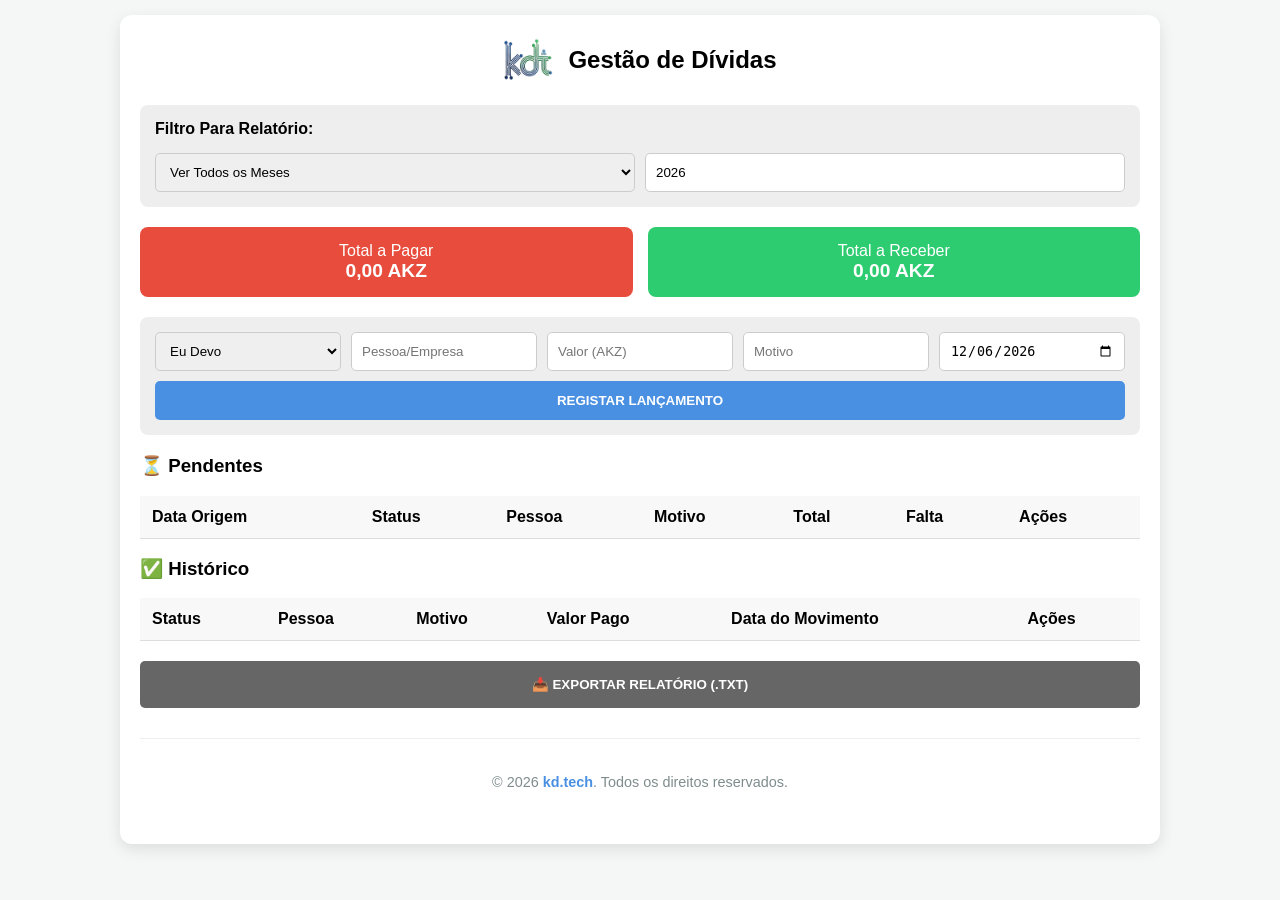
==== commit 9df19811: "css adjustment" ====
--- a/index.html
+++ b/index.html
@@ -4,221 +4,12 @@
     <meta charset="UTF-8">
     <meta name="viewport" content="width=device-width, initial-scale=1.0">
     <title>Gestão Financeira KD</title>
-    <!-- <link rel="stylesheet" href="style.css"> -->
+    <link rel="stylesheet" href="style.css">
     <link rel="shortcut icon" href="favicon.ico" type="image/x-icon">
 
-    <style>
-
-        :root {
-        --primary: #4a90e2;
-        --devo: #e74c3c;
-        --receber: #2ecc71;
-        --bg: #f4f7f6;
-        }
-
-        body { 
-            font-family: 'Segoe UI', sans-serif; 
-            background: var(--bg); 
-            margin: 0; 
-            padding: 15px; 
-        }
-
-        .container { 
-            max-width: 1000px; 
-            margin: auto; 
-            background: white; 
-            padding: 20px; 
-            border-radius: 12px; 
-            box-shadow: 0 5px 15px rgba(0,0,0,0.1); 
-        }
-
-        /* Estilo do Título com Logo */
-        .header-app { 
-            display: flex; 
-            align-items: center; 
-            justify-content: center; 
-            gap: 15px; 
-            margin-bottom: 20px; 
-        }
-
-        .logo-area { 
-            width: 50px; 
-            height: 50px; 
-            display: flex; 
-            align-items: center; 
-            justify-content: center; 
-            font-size: 40px; 
-        } 
-
-        /* Ajusta aqui o tamanho */
-        .logo-area img { 
-            max-width: 100%; 
-            height: auto; 
-            border-radius: 8px; 
-        }
-
-        .dashboard { 
-            display: grid; 
-            grid-template-columns: 1fr 1fr; 
-            gap: 15px; 
-            margin: 20px 0; 
-        }
-
-        .card { 
-            padding: 15px; 
-            border-radius: 8px; 
-            color: white; 
-            text-align: center; 
-        }
-
-        .card.devo { 
-            background: var(--devo); 
-            cursor: pointer;
-        }
-
-        .card.devo:hover { 
-            background: rgb(100, 4, 4); 
-        }
-
-        .card.receber { 
-            background: var(--receber); 
-            cursor: pointer;
-        }
-
-        .card.receber:hover { 
-            background: rgb(3, 49, 3);
-        }
-
-        .card span { 
-            display: block; 
-            font-size: 1.2rem; 
-            font-weight: bold; 
-        }
-
-        .section { 
-            background: #eee; 
-            padding: 15px; 
-            border-radius: 8px; 
-            margin-bottom: 20px; 
-        }
-
-        .section strong {
-            display: inline-block;
-            margin-bottom: 15px;
-        }
-
-        .grid-form { 
-            display: grid; 
-            grid-template-columns: repeat(auto-fit, minmax(150px, 1fr)); 
-            gap: 10px; 
-        }
-
-        input, select { 
-            padding: 10px; 
-            border: 1px solid #ccc; 
-            border-radius: 5px; 
-            width: 100%; 
-            box-sizing: border-box; 
-        }
-
-        button { 
-            cursor: pointer; 
-            border: none; 
-            border-radius: 5px; 
-            font-weight: bold; 
-            transition: 0.3s; 
-        }
-
-        .btn-add { 
-            background: var(--primary); 
-            color: white; 
-            padding: 12px; 
-            width: 100%; 
-            margin-top: 10px; 
-        }
-
-        .btn-pay { 
-            background: #3498db; 
-            color: white; 
-            padding: 5px 10px; 
-        }
-
-        .btn-del { 
-            background: #c0392b; 
-            color: white; 
-            padding: 5px 10px; 
-        }
-
-        .btn-export { 
-            background: #666; 
-            color: white; 
-            padding: 16px; 
-            width: 100%; 
-            margin-top: 20px; 
-        }
-
-        .table-wrap { 
-            overflow-x: auto; 
-            margin-top: 10px; 
-        }
-
-        table { 
-            width: 100%; 
-            border-collapse: collapse; 
-            min-width: 700px; 
-        }
-
-        th, td { 
-            padding: 12px; 
-            border-bottom: 1px solid #ddd; 
-            text-align: left; 
-        }
-
-        th { 
-            background: #f8f8f8; 
-        }
-
-        .tag-parcela { 
-            font-size: 0.7rem; 
-            background: #ddd; 
-            padding: 2px 5px; 
-            border-radius: 3px; 
-            margin-left: 5px; 
-        }
-
-        footer {
-            margin-top: 30px;
-            text-align: center;
-            padding: 20px;
-            font-size: 0.9rem;
-            color: #7f8c8d;
-            border-top: 1px solid #eee;
-        }
-
-        footer strong {
-            color: var(--primary);
-        }
-
-        @media (max-width: 600px) {
-            .dashboard { 
-                grid-template-columns: 1fr; 
-            }
-
-            .grid-form { 
-                grid-template-columns: 1fr; 
-            }
-
-            .header-app { 
-                flex-direction: column; 
-                text-align: center; 
-            }
-
-            .btn-export {
-                font-size: 0.7rem;
-            }
-        }
-
-    </style>
+    <!-- <style>
+    </style> -->
+
 </head>
 <body>
 
@@ -231,7 +22,7 @@
     </header>
 
     <div class="section">
-        <strong>Relatório de:</strong>
+        <strong>Filtro Para Relatório:</strong>
         <div class="grid-form">
             <select id="filtroMes" onchange="atualizarInterface()">
                 <option value="todos">Ver Todos os Meses</option>
@@ -585,7 +376,7 @@
                     <td>${formatarKz(item.valor)}</td>
                     <td>${dia}/${mes}/${ano}</td>
                     <td>
-                        <button class="btn-del" onclick="estornarPagamento(${item.id})">Estornar</button>
+                        <button class="btn-del estornar" onclick="estornarPagamento(${item.id})">Estornar</button>
                         <button class="btn-del" onclick="eliminarPagamento(${item.id})">Eliminar</button>
                     </td>`;
 
--- a/style.css
+++ b/style.css
@@ -2,6 +2,7 @@
     --primary: #4a90e2;
     --devo: #e74c3c;
     --receber: #2ecc71;
+    --estornar: rgb(173, 173, 9);
     --bg: #f4f7f6;
 }
 
@@ -38,6 +39,7 @@
     justify-content: center; 
     font-size: 40px; 
 } 
+
 /* Ajusta aqui o tamanho */
 .logo-area img { 
     max-width: 100%; 
@@ -187,6 +189,19 @@
     color: var(--primary);
 }
 
+@media (max-width: 971px) {
+    .btn-del,
+    .btn-pay {
+        display: block;
+        width: 100%;
+        margin-bottom: 4px;
+    }
+
+    .estornar {
+        background-color: var(--primary);
+    }
+}
+
 @media (max-width: 600px) {
     .dashboard { 
         grid-template-columns: 1fr; 
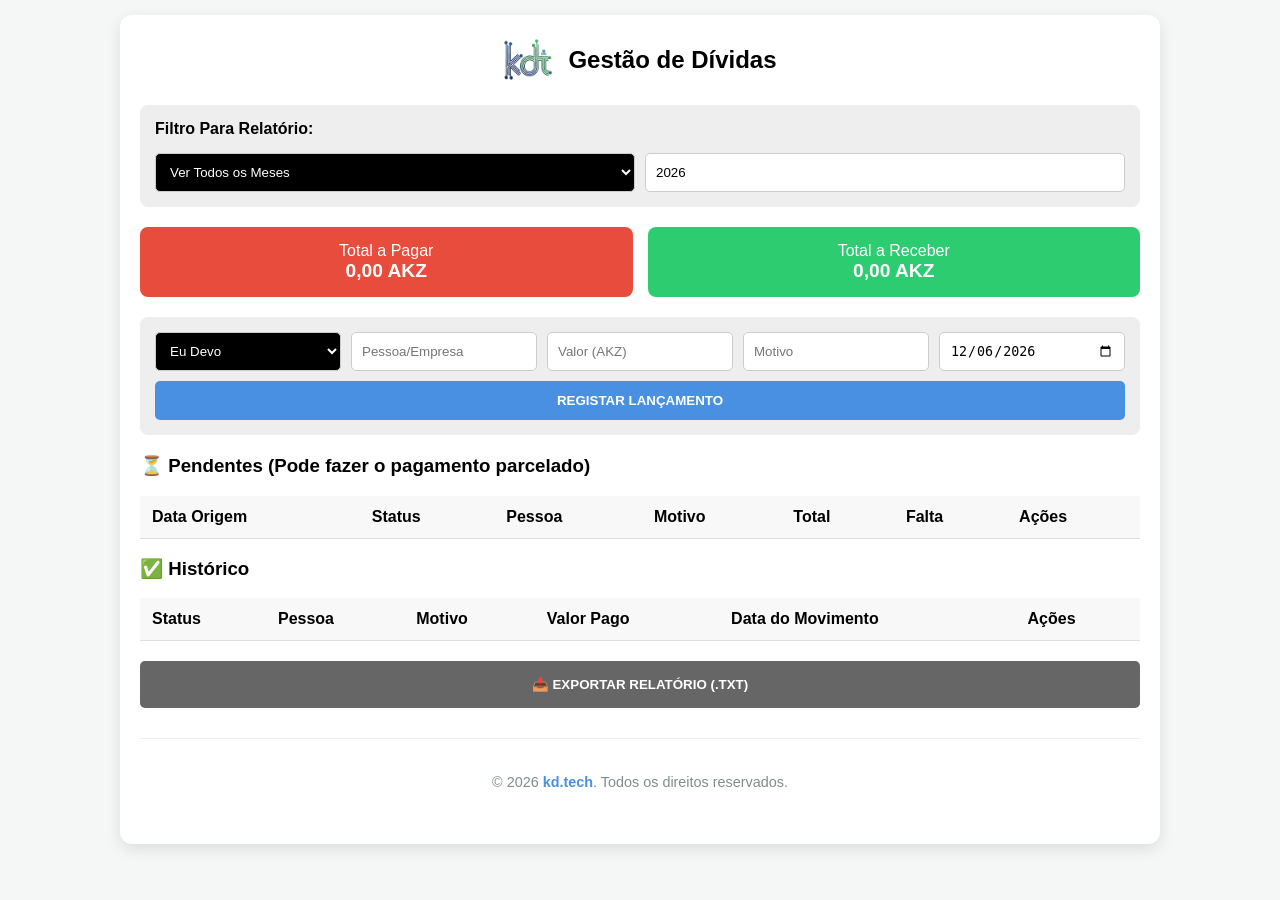
==== commit fa90a817: "Update index.html" ====
--- a/index.html
+++ b/index.html
@@ -56,7 +56,7 @@
         <button class="btn-add" onclick="adicionarRegisto()">REGISTAR LANÇAMENTO</button>
     </div>
 
-    <h3>⏳ Pendentes</h3>
+    <h3>⏳ Pendentes (Pode fazer o pagamento parcelado)</h3>
     <div class="table-wrap">
         <table id="tabelaPendentes">
             <thead>
@@ -370,7 +370,7 @@
 
                 // REGISTROS PAGOS (histórico) — inclui Motivo
                 tr.innerHTML = `
-                    <td>${item.tipo === 'devo' ? 'Paguei' : 'Pagaram-me'} ${item.isParcela ? '<span class="tag-parcela">Parcela</span>' : ''}</td>
+                    <td>${item.tipo === 'devo' ? 'Entreguei' : 'Recebi'} ${item.isParcela ? '<span class="tag-parcela">Parcela</span>' : ''}</td>
                     <td>${item.pessoa}</td>
                     <td>${item.motivo}</td>
                     <td>${formatarKz(item.valor)}</td>
--- a/style.css
+++ b/style.css
@@ -85,6 +85,11 @@
     font-weight: bold; 
 }
 
+#tipo {
+    background-color: #000;
+    color: #fff;
+}
+
 .section { 
     background: #eee; 
     padding: 15px; 
@@ -95,6 +100,11 @@
 .section strong {
     display: inline-block;
     margin-bottom: 15px;
+}
+
+#filtroMes {
+    background-color: #000;
+    color: #fff;
 }
 
 .grid-form { 
@@ -127,6 +137,10 @@
     margin-top: 10px; 
 }
 
+.btn-add:hover {
+    background-color: #042448;
+}
+
 .btn-pay { 
     background: #3498db; 
     color: white; 
@@ -145,6 +159,10 @@
     padding: 16px; 
     width: 100%; 
     margin-top: 20px; 
+}
+
+.btn-export:hover {
+    background-color: #2c2b2b;
 }
 
 .table-wrap { 
@@ -174,6 +192,7 @@
     padding: 2px 5px; 
     border-radius: 3px; 
     margin-left: 5px; 
+    color: red;
 }
 
 footer {
